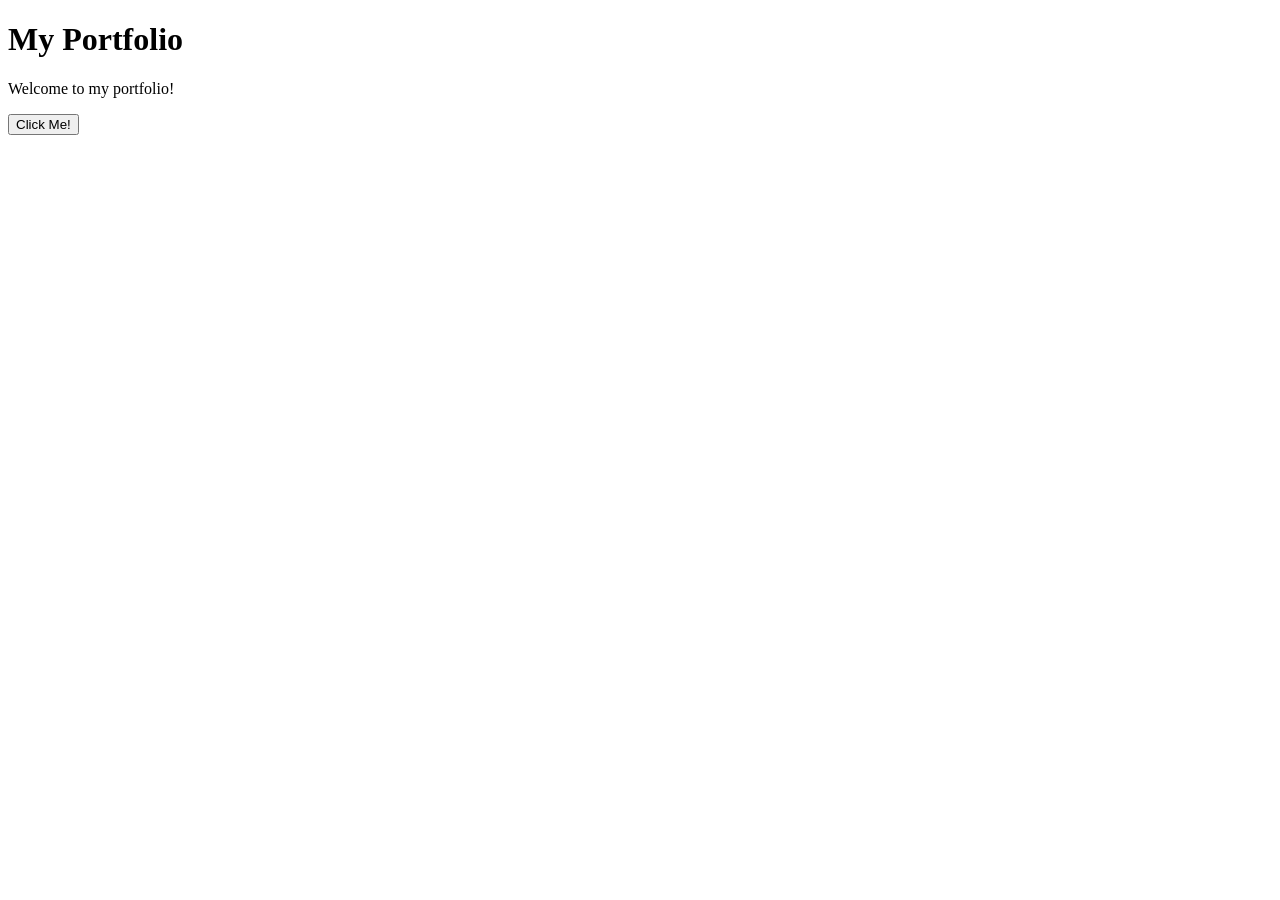
==== index.html @ 22ddf54a "Add index.html file with initial portfolio structure" ====
<!DOCTYPE html>
<html lang="en">
<head>
    <meta charset="UTF-8">
    <meta name="viewport" content="width=device-width, initial-scale=1.0">
    <title>Document</title>
</head>
<body>
    <h1>My Portfolio</h1>
    <p>Welcome to my portfolio!</p>
    <button>Click Me!</button>
</body>
</html>
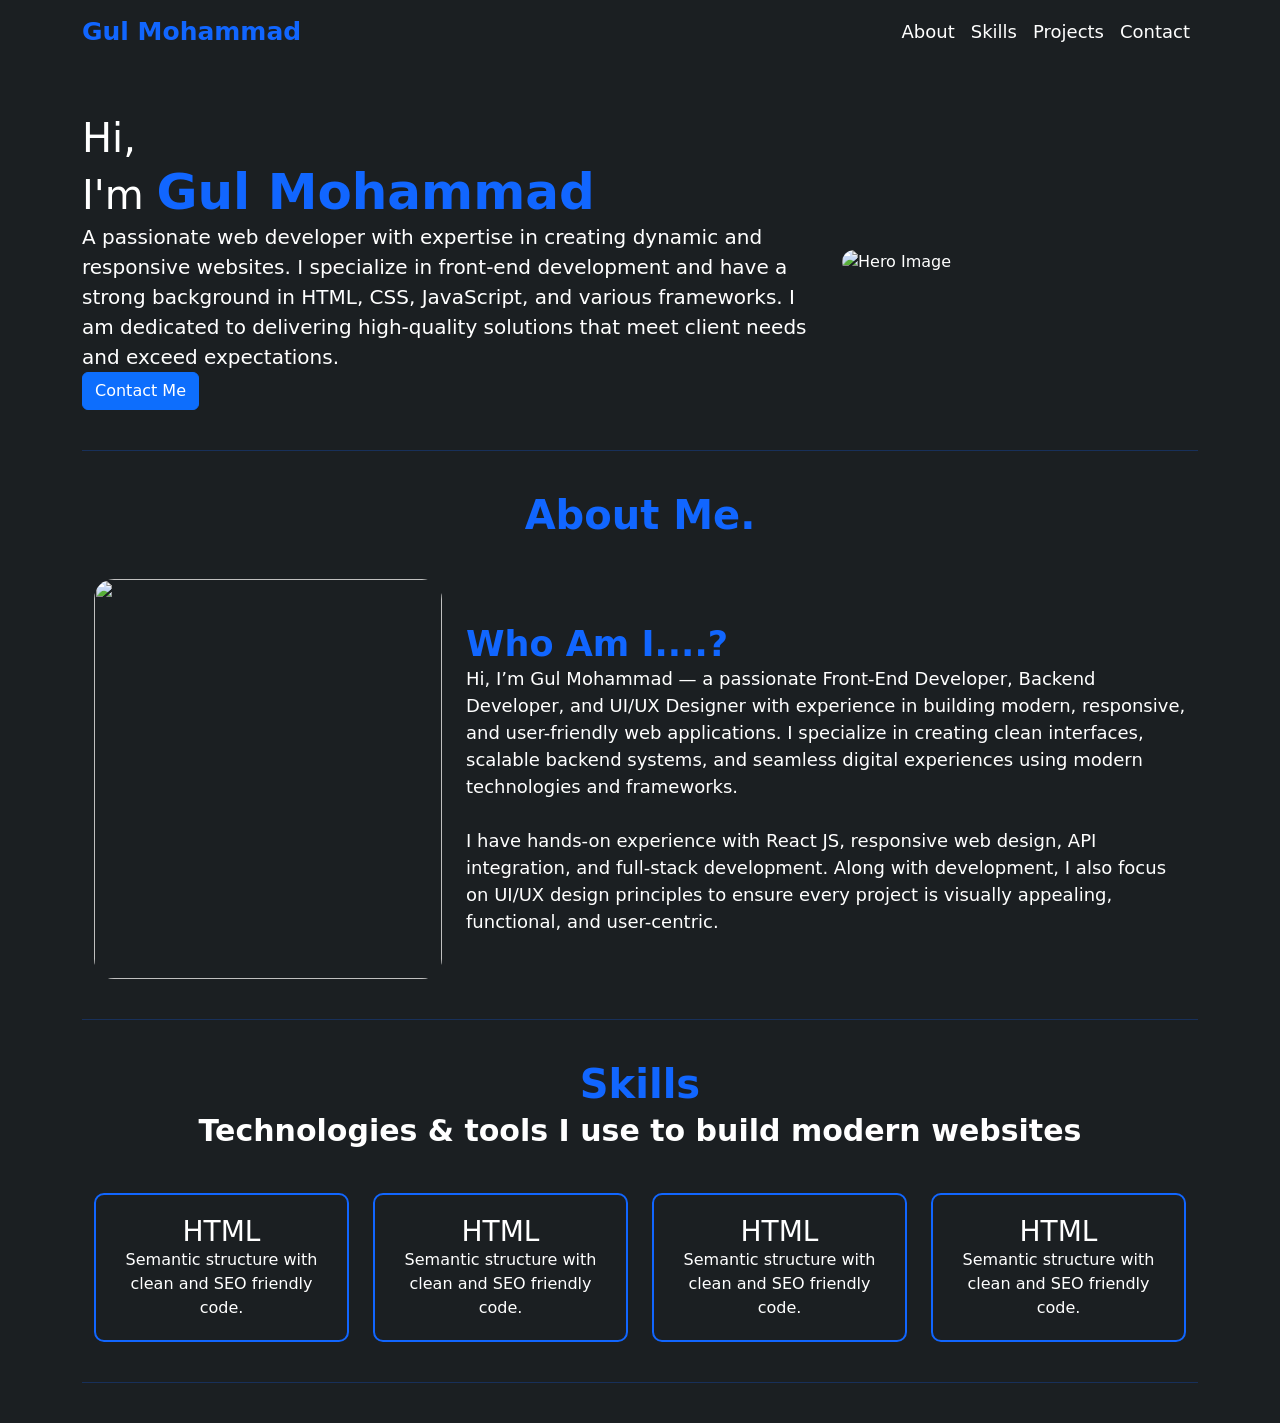
==== commit 053013a1: "Add complete HTML structure and CSS styles for portfolio page" ====
--- a/index.html
+++ b/index.html
@@ -1,13 +1,175 @@
-<!DOCTYPE html>
+<!doctype html>
 <html lang="en">
+
 <head>
-    <meta charset="UTF-8">
-    <meta name="viewport" content="width=device-width, initial-scale=1.0">
-    <title>Document</title>
+    <meta charset="utf-8">
+    <meta name="viewport" content="width=device-width, initial-scale=1">
+    <title>Jin Ustad</title>
+    <link href="https://cdn.jsdelivr.net/npm/bootstrap@5.2.3/dist/css/bootstrap.min.css" rel="stylesheet"
+        integrity="sha384-rbsA2VBKQhggwzxH7pPCaAqO46MgnOM80zW1RWuH61DGLwZJEdK2Kadq2F9CUG65" crossorigin="anonymous">
+    <link rel="stylesheet" href="https://cdnjs.cloudflare.com/ajax/libs/font-awesome/7.0.1/css/all.min.css"
+        integrity="sha512-2SwdPD6INVrV/lHTZbO2nodKhrnDdJK9/kg2XD1r9uGqPo1cUbujc+IYdlYdEErWNu69gVcYgdxlmVmzTWnetw=="
+        crossorigin="anonymous" referrerpolicy="no-referrer" />
+    <link rel="stylesheet" href="./style.css">
+
+    <link rel="preconnect" href="https://fonts.googleapis.com">
+    <link rel="preconnect" href="https://fonts.gstatic.com" crossorigin>
+    <link href="https://fonts.googleapis.com/css2?family=Quicksand:wght@300..700&display=swap" rel="stylesheet">
 </head>
+
 <body>
-    <h1>My Portfolio</h1>
-    <p>Welcome to my portfolio!</p>
-    <button>Click Me!</button>
+    <!-- navbar start -->
+    <nav class="navbar navbar-expand-lg navbar-light bg-light navbar-item">
+        <div class="container">
+            <a class="navbar-brand brand-item" href="#">Gul Mohammad</a>
+            <button class="navbar-toggler" type="button" data-bs-toggle="collapse"
+                data-bs-target="#navbarSupportedContent" aria-controls="navbarSupportedContent" aria-expanded="false"
+                aria-label="Toggle navigation">
+                <span class="navbar-toggler-icon"></span>
+            </button>
+            <div class="collapse navbar-collapse" id="navbarSupportedContent">
+                <ul class="navbar-nav ms-auto mb-2 mb-lg-0 nav-link-item">
+
+                    <li class="nav-item">
+                        <a class="nav-link" href="#">About</a>
+                    </li>
+                    <li class="nav-item">
+                        <a class="nav-link" href="#">Skills</a>
+                    </li>
+                    <li class="nav-item">
+                        <a class="nav-link" href="#">Projects</a>
+                    </li>
+                    <li class="nav-item">
+                        <a class="nav-link" href="#">Contact</a>
+                    </li>
+
+                </ul>
+
+            </div>
+        </div>
+    </nav>
+    <!-- navbar end -->
+
+    <!-- hero section start -->
+    <div class="container hero-section">
+        <div class="row justify-content-center align-items-center">
+            <div class="col-lg-8 col-md-8">
+                <div class="left-side">
+                    <h1 class="hero-heading">Hi, <br> I'm <span class="">Gul Mohammad</span></h1>
+                    <p class="hero-description">A passionate web developer with expertise in creating dynamic and
+                        responsive websites. I specialize in front-end development and have a strong background in
+                        HTML, CSS, JavaScript, and various frameworks. I am dedicated to delivering high-quality
+                        solutions that meet client needs and exceed expectations.</p>
+                    <button class="btn btn-primary">Contact Me</button>
+                </div>
+            </div>
+            <div class="col-lg-4 col-md-4">
+                <div class="right-side">
+                    <img src="https://upload.wikimedia.org/wikipedia/commons/6/6e/Shah_Rukh_Khan_graces_the_launch_of_the_new_Santro.jpg?utm_source=en.wikipedia.org&utm_campaign=index&utm_content=original"
+                        alt="Hero Image" class="img-fluid">
+                </div>
+            </div>
+
+        </div>
+        <!-- hero section end-->
+
+
+        <!-- hr line start -->
+        <div class="horizontal-_line">
+            <hr>
+        </div>
+        <!-- hr line end -->
+
+        <!-- about section start -->
+        <div class="about_sec">
+            <div class="container">
+                <div class="title_heading">
+                    <h1>About Me.</h1>
+                </div>
+                <div class="row justify-content-center align-items-center">
+                    <div class="col-lg-4  left_item">
+                        <img class="img-fluid"
+                            src="https://upload.wikimedia.org/wikipedia/commons/6/6e/Shah_Rukh_Khan_graces_the_launch_of_the_new_Santro.jpg?utm_source=en.wikipedia.org&utm_campaign=index&utm_content=original"
+                            alt="">
+                    </div>
+                    <div class="col-lg-8 col-md-12 right_item">
+                        <h2>Who Am I....?</h2>
+                        <p>
+                            Hi, I’m Gul Mohammad — a passionate Front-End Developer, Backend Developer, and UI/UX
+                            Designer with experience in building modern, responsive, and user-friendly web applications.
+                            I specialize in creating clean interfaces, scalable backend systems, and seamless digital
+                            experiences using modern technologies and frameworks.
+                            <br> <br>
+                            I have hands-on experience with React JS, responsive web design, API integration, and
+                            full-stack development. Along with development, I also focus on UI/UX design principles to
+                            ensure every project is visually appealing, functional, and user-centric.
+                        </p>
+                    </div>
+                </div>
+            </div>
+        </div>
+        <!-- about section end -->
+
+        <!-- hr line start -->
+        <div class="horizontal-_line">
+            <hr>
+        </div>
+        <!-- hr line end -->
+
+        <!-- skills start -->
+        <div class="container">
+            <div class="title_heading">
+                <h1 class="mb-0">Skills</h1>
+                <p>Technologies & tools I use to build modern websites</p>
+            </div>
+            <div class="row row-cols-1 row-cols-sm-2 row-cols-lg-4 g-4 mt-3">
+                <div class="col">
+                    <div class="skills_card">
+                        <i class="fa-brands fa-html5"></i>
+                        <h3>HTML</h3>
+                        <p>
+                            Semantic structure with clean and SEO friendly code.</p>
+                    </div>
+                </div>
+                <div class="col">
+                    <div class="skills_card">
+                        <i class="fa-brands fa-html5"></i>
+                        <h3>HTML</h3>
+                        <p>
+                            Semantic structure with clean and SEO friendly code.</p>
+                    </div>
+                </div>
+                <div class="col">
+                    <div class="skills_card">
+                        <i class="fa-brands fa-html5"></i>
+                        <h3>HTML</h3>
+                        <p>
+                            Semantic structure with clean and SEO friendly code.</p>
+                    </div>
+                </div>
+                <div class="col">
+                    <div class="skills_card">
+                        <i class="fa-brands fa-html5"></i>
+                        <h3>HTML</h3>
+                        <p>
+                            Semantic structure with clean and SEO friendly code.</p>
+                    </div>
+                </div>
+            </div>
+        </div>
+        <!-- skills end -->
+
+        <!-- hr line start -->
+        <div class="horizontal-_line">
+            <hr>
+        </div>
+        <!-- hr line end -->
+
+
 </body>
+
+<script src="https://cdn.jsdelivr.net/npm/bootstrap@5.2.3/dist/js/bootstrap.bundle.min.js"
+    integrity="sha384-kenU1KFdBIe4zVF0s0G1M5b4hcpxyD9F7jL+jjXkk+Q2h455rYXK/7HAuoJl+0I4"
+    crossorigin="anonymous"></script>
+
 </html>
--- a/style.css
+++ b/style.css
@@ -0,0 +1,146 @@
+* {
+    margin: 0;
+    padding: 0;
+    overflow-x: hidden;
+}
+
+h1,h2,h3,h4,h5,h6,p{
+    margin: 0;
+    padding: 0;
+    overflow-y: hidden;
+}
+
+body {
+    background: #1B1F22;
+    color: #fff;
+}
+
+
+.navbar-item {
+    background: #1B1F22 !important;
+}
+
+.brand-item {
+    color: #16f !important;
+    font-size: 25px;
+    font-weight: 800;
+}
+
+.nav-link-item li a {
+    color: #fff !important;
+    font-size: 18px;
+    font-weight: 500;
+}
+
+.hero-section {
+    margin-top: 50px;
+}
+
+.left-side {
+    overflow: hidden !important;
+}
+
+.left-side span {
+    color: #16f !important;
+    font-size: 50px;
+    font-weight: 800;
+}
+
+.hero-description {
+    color: #fff !important;
+    font-size: 20px;
+    line-height: 30px;
+}
+
+.right-side img {
+    width: 100%;
+    height: 500px;
+    object-fit: cover;
+    border-radius: 20px;
+}
+
+.horizontal-_line hr {
+    width: 100%;
+    color: #16f;
+    margin-top: 40px;
+    margin-bottom: 40px;
+}
+
+.title_heading h1 {
+    text-align: center;
+    font-size: 40px;
+    color: #16f;
+    margin-bottom: 40px;
+    font-weight: 700;
+}
+
+.left_item img {
+    width: 100%;
+    height: 400px;
+    object-fit: cover;
+    border-radius: 20px;
+}
+
+.right_item h2 {
+    font-size: 35px;
+    color: #16f;
+    font-weight: 600;
+}
+
+.right_item p {
+    font-size: 18px;
+}
+
+.title_heading p {
+    text-align: center;
+    font-size: 30px;
+    color: #fff;
+    font-weight: 600;
+}
+
+.skills_card {
+    text-align: center;
+    padding: 20px;
+    background-color: #1B1F22;
+    border: 2px solid #16f;
+    border-radius: 10px;
+}
+
+.skills_card i {
+    font-size: 50px;
+    color: #a74902;
+}
+
+/* media queries */
+@media (max-width: 768px) {
+
+    .hero-section {
+        margin-top: 25px;
+    }
+
+    .right-side img {
+        height: 300px;
+    }
+
+    .left-side span {
+        font-size: 30px;
+    }
+
+    .hero-description {
+        font-size: 17px;
+        line-height: 25px;
+    }
+
+    .title_heading h1{
+        font-size: 30px;
+    }
+    .left_item img{
+        display: none;
+    }
+}
+
+@media (max-width: 426px) {
+    .right-side {
+        margin-top: 30px !important;
+    }
+}
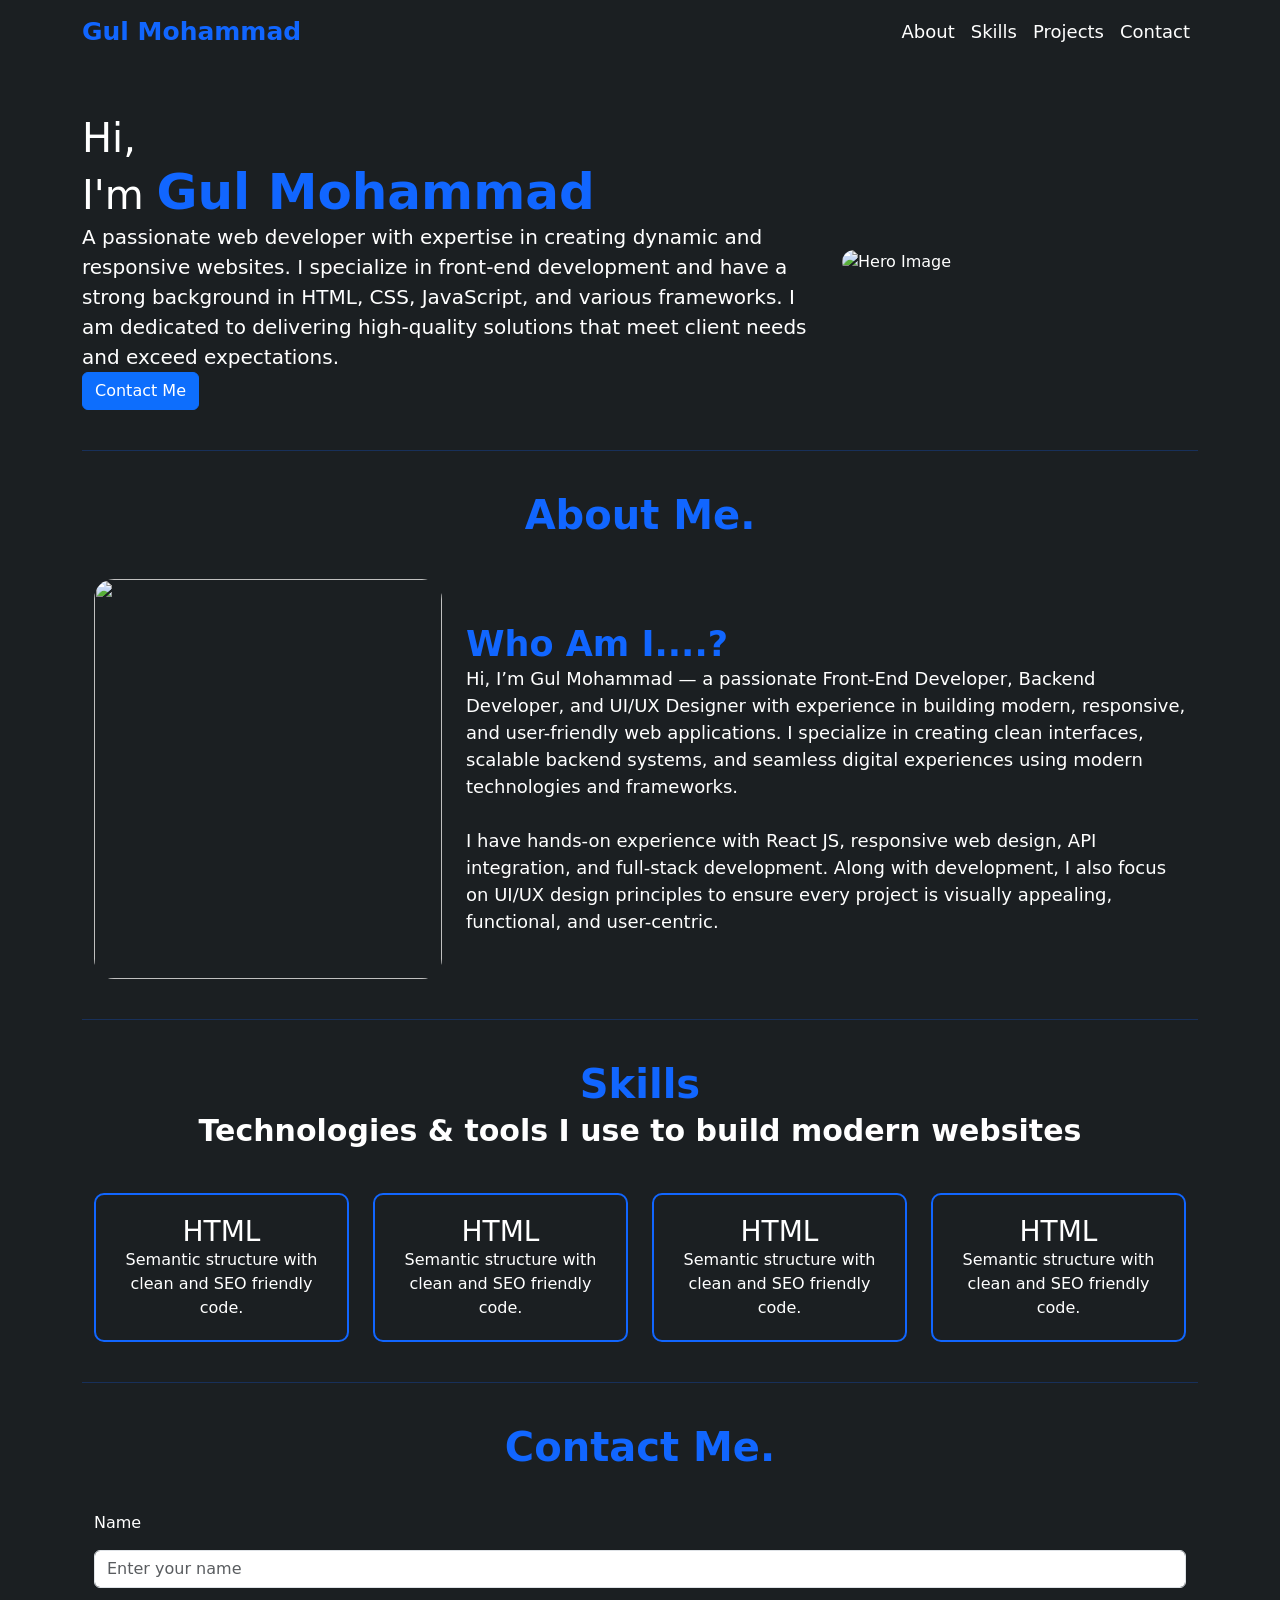
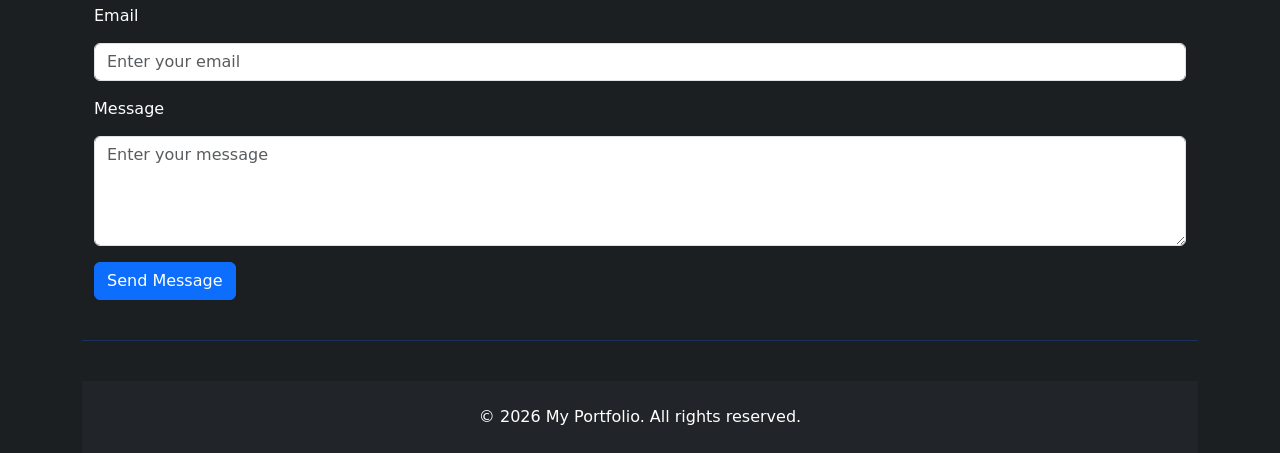
==== commit 8299b2b5: "add form section and footer section as well" ====
--- a/index.html
+++ b/index.html
@@ -166,6 +166,44 @@
         <!-- hr line end -->
 
 
+        <!-- contact us form start -->
+        <div class="contact_form">
+            <div class="container">
+                <div class="title_heading">
+                    <h1>Contact Me.</h1>
+                </div>
+                <form action="">
+                    <div class="mb-3">
+                        <label for="name" class="form-label">Name</label>
+                        <input type="text" class="form-control" id="name" placeholder="Enter your name">
+                    </div>
+                    <div class="mb-3">
+                        <label for="email" class="form-label">Email</label>
+                        <input type="email" class="form-control" id="email" placeholder="Enter your email">
+                    </div>
+                    <div class="mb-3">
+                        <label for="message" class="form-label">Message</label>
+                        <textarea class="form-control" id="message" rows="4"
+                            placeholder="Enter your message"></textarea>
+                    </div>
+                    <button type="submit" class="btn btn-primary">Send Message</button>
+                </form>
+            </div>
+        <!-- contact us form end -->
+
+
+        <!-- hr line start -->
+        <div class="horizontal-_line">
+            <hr>
+        </div>
+        <!-- hr line end -->
+
+        <!-- footer section start -->
+        <footer class="bg-dark text-white text-center py-4">
+            <p>&copy; 2026 My Portfolio. All rights reserved.</p>
+        </footer>
+        <!-- footer section end -->
+
 </body>
 
 <script src="https://cdn.jsdelivr.net/npm/bootstrap@5.2.3/dist/js/bootstrap.bundle.min.js"
